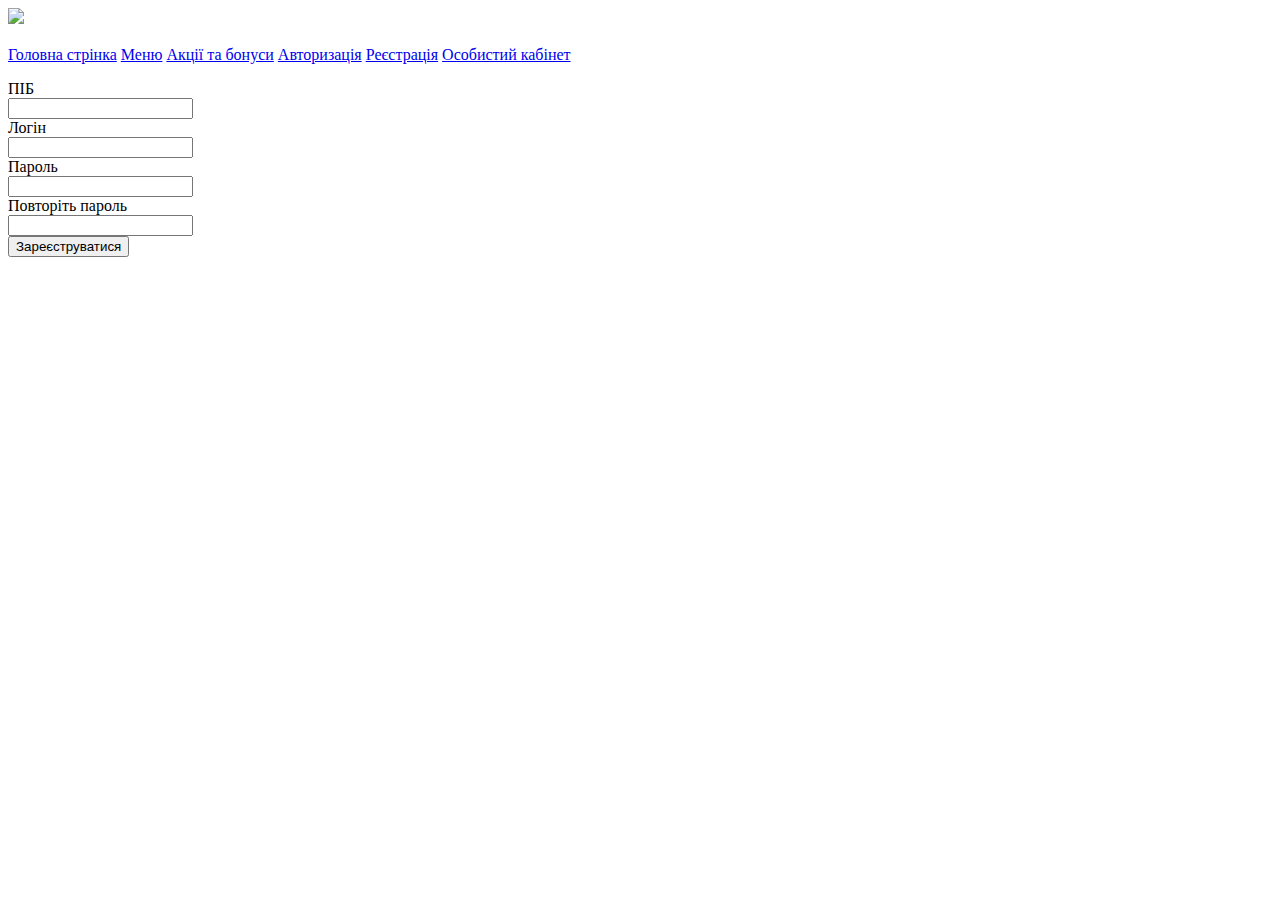
==== index.html @ 7eea134a "Add files via upload" ====
<!DOCTYPE html>
<html>
<head>
	<meta charset="utf-8">
	<meta name="viewport" content="width=device-width, initial-scale=1">
	<title>The Mix</title>
	<link rel="stylesheet" type="text/css" href="Дизайн.css">
</head>
<body>
<div class="hat">
	<div class="hat__content">
		<a href="../Головна сторінка/Скелет.html"><img src="Зображення/logo.png" class="hat__logo"></a>
	</div>
</div>
<br>
<div class="menu">
	<a href="../Головна сторінка/Скелет.html" class="menu__point">Головна стрінка</a>
	<a href="../Меню/Скелет.html" class="menu__point">Меню</a>
	<a href="../Акції та бонуси/Скелет.html" class="menu__point">Акції та бонуси</a>
	<a href="../Авторизація/Скелет.html" class="menu__point">Авторизація</a>
	<a href="Скелет.html" class="menu__point__put">Реєстрація</a>
	<a href="../Особистий кабінет/Скелет.html" class="menu__point">Особистий кабінет</a>
</div>
<div>
	<form action="#" class="form" id="form">
		<p class="form__content">
			<label class="form__title">ПІБ</label><br>
			<input type="text" name="name" class="form__text _req">
			<br>
			<label class="form__title">Логін</label><br>
			<input type="text" name="login" class="form__text _req">
			<br>
			<label class="form__title">Пароль</label><br>
			<input type="text" name="" class="form__text _req">
			<br>
			<label class="form__title">Повторіть пароль</label><br>
			<input type="text" name="password" class="form__text _req">
			<br>
			<input type="submit" class="form__button" value="Зареєструватися"></input>
		</p>
	</form>
</div>
<script type="text/javascript" src="Динаміка.js"></script>
</body>
</html>
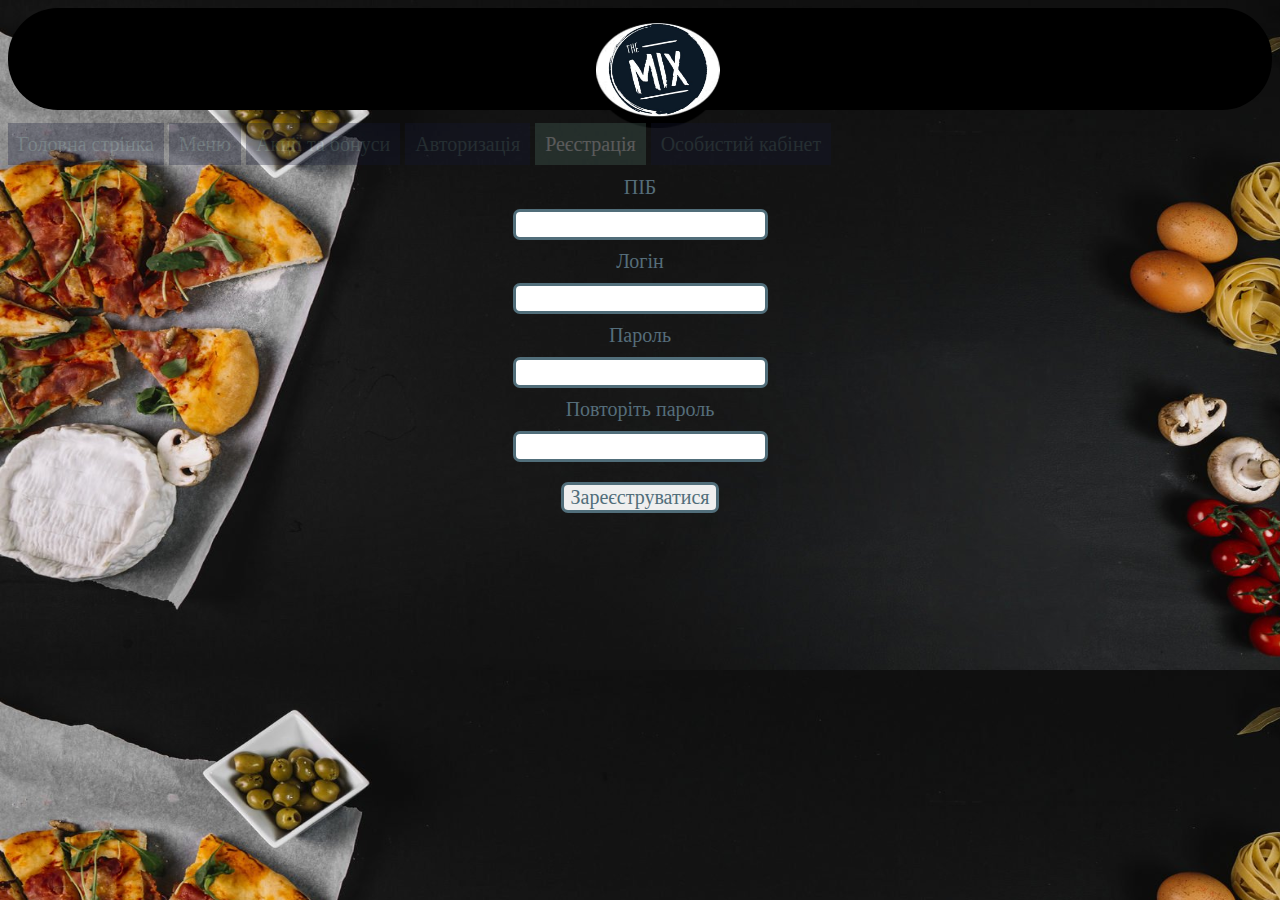
==== commit 9e6dff52: "Add files via upload" ====
--- a/index.html
+++ b/index.html
@@ -4,25 +4,25 @@
 	<meta charset="utf-8">
 	<meta name="viewport" content="width=device-width, initial-scale=1">
 	<title>The Mix</title>
-	<link rel="stylesheet" type="text/css" href="Дизайн.css">
+	<link rel="stylesheet" type="text/css" href="design.css">
 </head>
 <body>
 <div class="hat">
 	<div class="hat__content">
-		<a href="../Головна сторінка/Скелет.html"><img src="Зображення/logo.png" class="hat__logo"></a>
+		<a href="../Головна сторінка/index.html"><img src="images/logo.png" class="hat__logo"></a>
 	</div>
 </div>
 <br>
 <div class="menu">
-	<a href="../Головна сторінка/Скелет.html" class="menu__point">Головна стрінка</a>
-	<a href="../Меню/Скелет.html" class="menu__point">Меню</a>
-	<a href="../Акції та бонуси/Скелет.html" class="menu__point">Акції та бонуси</a>
-	<a href="../Авторизація/Скелет.html" class="menu__point">Авторизація</a>
-	<a href="Скелет.html" class="menu__point__put">Реєстрація</a>
-	<a href="../Особистий кабінет/Скелет.html" class="menu__point">Особистий кабінет</a>
+	<a href="../Головна сторінка/index.html" class="menu__point">Головна стрінка</a>
+	<a href="../Меню/index.html" class="menu__point">Меню</a>
+	<a href="../Акції та бонуси/index.html" class="menu__point">Акції та бонуси</a>
+	<a href="../Авторизація/index.html" class="menu__point">Авторизація</a>
+	<a href="index.html" class="menu__point__put">Реєстрація</a>
+	<a href="../Особистий кабінет/index.html" class="menu__point">Особистий кабінет</a>
 </div>
 <div>
-	<form action="#" class="form" id="form">
+	<form action="#" id="form" class="form" method="POST">
 		<p class="form__content">
 			<label class="form__title">ПІБ</label><br>
 			<input type="text" name="name" class="form__text _req">
@@ -31,15 +31,15 @@
 			<input type="text" name="login" class="form__text _req">
 			<br>
 			<label class="form__title">Пароль</label><br>
-			<input type="text" name="" class="form__text _req">
+			<input type="text" name="password1" class="form__text _req">
 			<br>
 			<label class="form__title">Повторіть пароль</label><br>
-			<input type="text" name="password" class="form__text _req">
+			<input type="text" name="password2" class="form__text _req">
 			<br>
 			<input type="submit" class="form__button" value="Зареєструватися"></input>
 		</p>
 	</form>
 </div>
-<script type="text/javascript" src="Динаміка.js"></script>
+<script type="text/javascript" src="dynamics.js"></script>
 </body>
 </html>--- a/design.css
+++ b/design.css
@@ -0,0 +1,138 @@
+.hat {
+	background: black;
+	display: flex;
+	flex-wrap: wrap;
+	width: 100%;
+	height: 102px;
+	text-align: center;
+	border-radius: 50px;
+}
+
+.hat__content {
+	position: absolute;
+	left: 46.25%;
+}
+
+.hat__logo {
+	width: 130px;
+	height: 120px;
+	text-align: center;
+}
+
+.menu{
+	opacity: 0.3;
+	transition: 1s;
+}
+.menu:hover{
+	transition: 1s;
+	opacity: 1;
+}
+
+.menu__point {
+	margin: 0px;
+	font-size: 20px;
+	text-decoration: none;
+	background: #161936;
+	padding: 10px;
+	color: #516E7A;
+	transition: 0.8s;
+
+}
+.menu__point:hover{
+text-shadow: rgb(255, 255, 255) 1px 0 10px;
+transition: 0.3s;
+
+}
+.menu__point:active{
+border: solid #161936 8px;
+
+}
+.menu__point:visited {
+
+	text-decoration: none;
+	color: #516E7A;
+}
+
+.menu__point__put {
+	font-size: 20px;
+	text-decoration: none;
+	padding: 10px;
+	background: #506F65;
+	color: white;
+}
+.menu__point__put:hover {
+color: #7cc7af94;
+transition: 0.3s;
+}
+.menu__point__put:visited {
+	margin: 10px;
+	text-decoration: none;
+	color: white;
+}
+.form{
+	position: relative;
+}
+.form::after{
+	position: absolute;
+	content: "";
+	top: 0;
+	left: 0;
+	background: rgba(139, 137, 137, 0.288) url(load.gif) center/ 100px no-repeat;
+	width: 100%;
+	height: 460px;
+	opacity: 0;
+	visibility: hidden;
+	transition: all 0.5s ease 0s;
+}
+
+.form._sending::after{
+	opacity: 1;
+	visibility: visible;
+}
+.form__content {
+	text-align: center;
+}
+
+.form__title {
+	font-family: Elephant;
+}
+
+.form__text {
+	border: solid #516E7A;
+	border-radius: 7px;
+	font-size: 20px;
+	margin: 10px;
+	font-family: Elephant;
+}
+.form__text._error:focus {
+box-shadow: 0 0 15px #7fa36a;
+}
+.form__text._error {
+box-shadow: 0 0 15px red;
+}
+
+.form__button {
+	border: solid #516E7A;
+	border-radius: 7px;
+	color: #516E7A;
+	font-size: 20px;
+	margin: 10px;
+	font-family: Elephant;
+	transition: 0.2s;
+}
+.form__button:hover {
+background: #cccecf;
+transition: 0.2s;
+}
+.form__button:active {
+background: #7d8081;
+color: #161936;
+}
+
+body {
+	color: #556D7A;
+	font-size: 20px;
+	font-family: Elephant;
+	background: repeat url(images/Фонсторінки.jpg);
+	background-size: 1370px 670px;
+}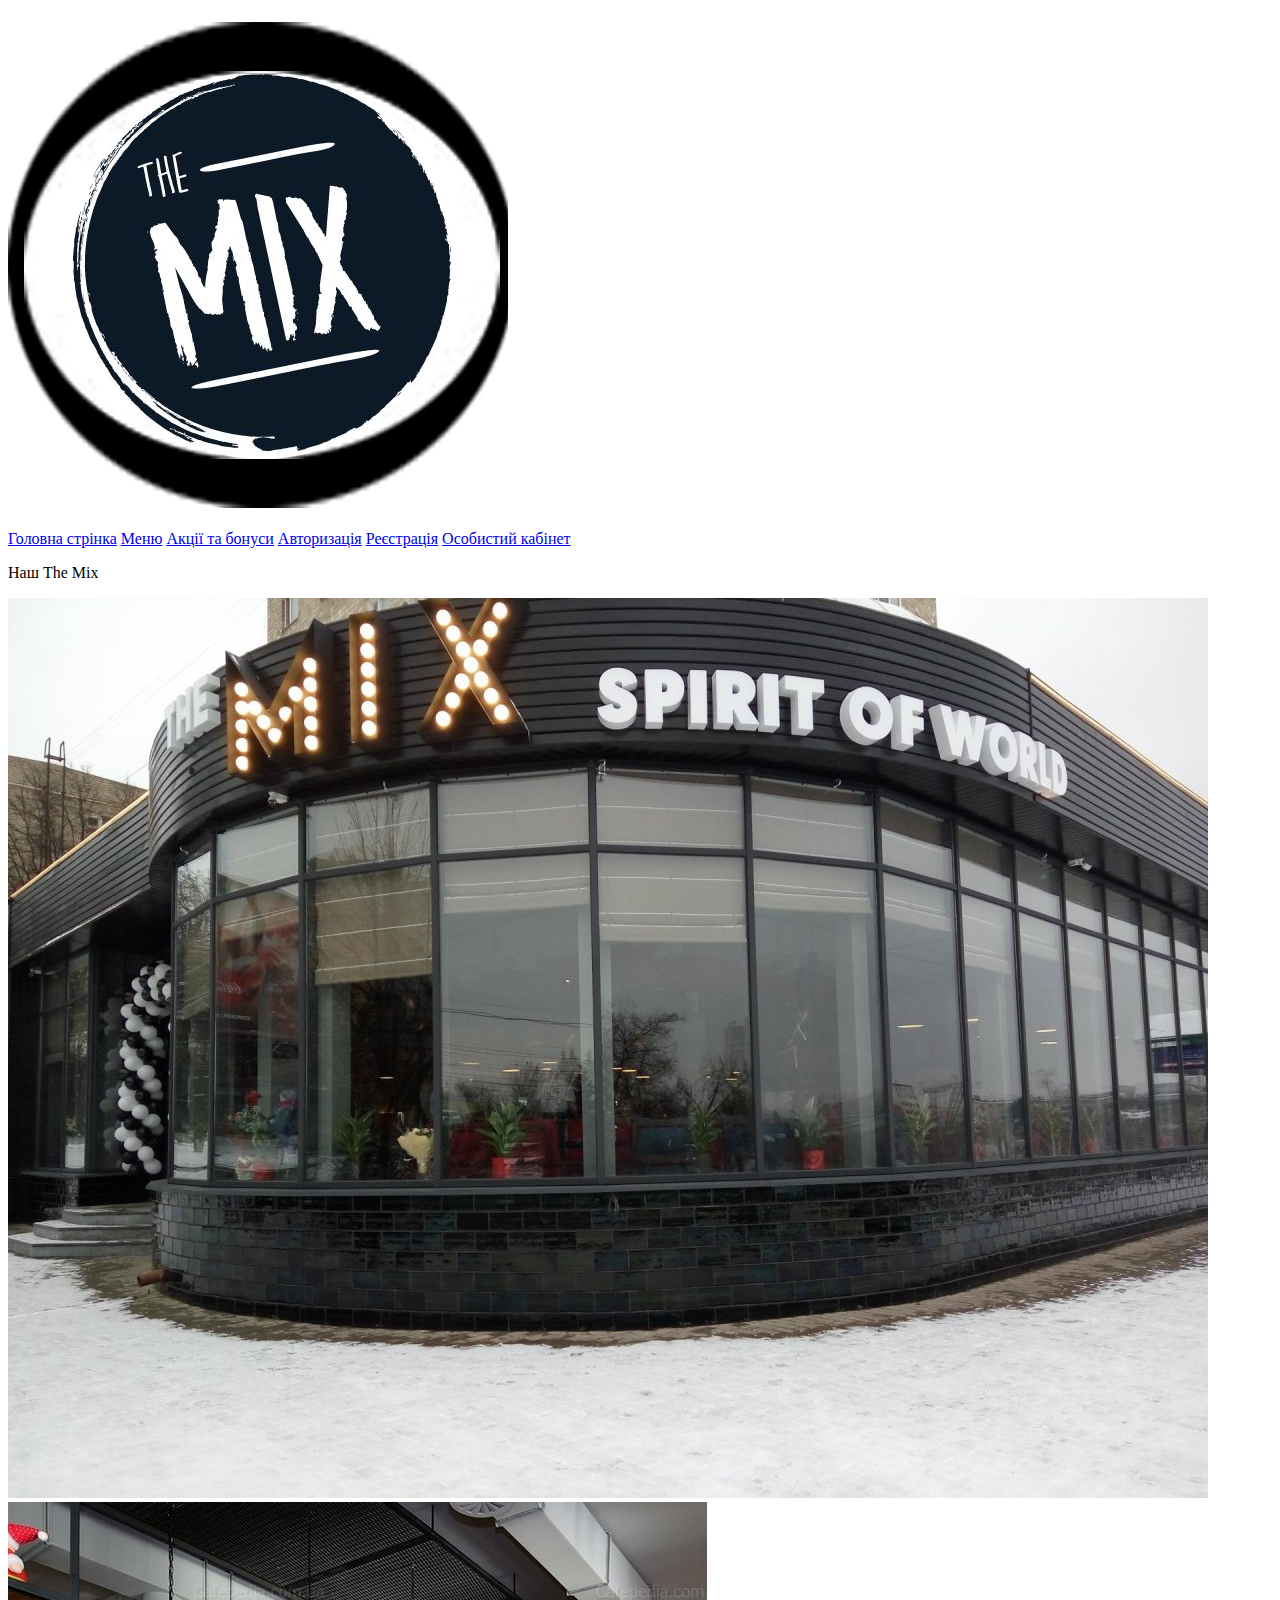
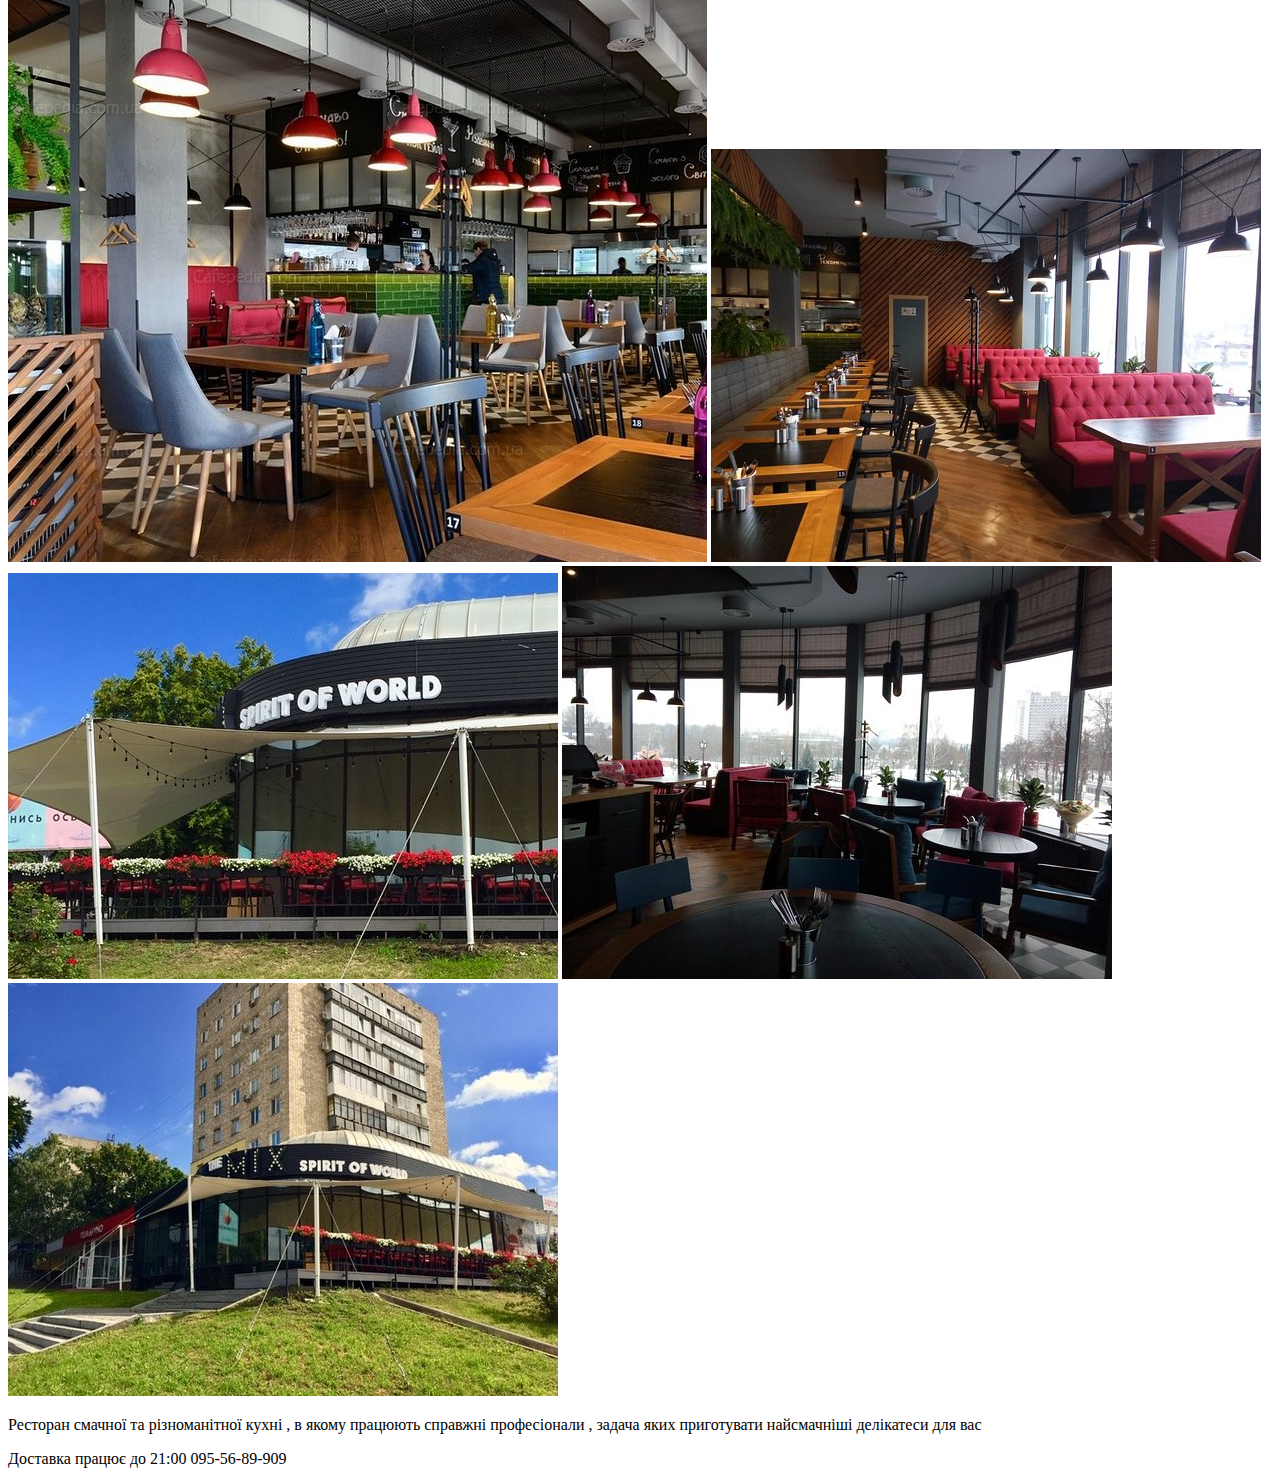
==== commit 3771f09e: "Update index.html" ====
--- a/index.html
+++ b/index.html
@@ -3,43 +3,42 @@
 <head>
 	<meta charset="utf-8">
 	<meta name="viewport" content="width=device-width, initial-scale=1">
-	<title>The Mix</title>
+	<title></title>
 	<link rel="stylesheet" type="text/css" href="design.css">
-</head>
+</head>																							
 <body>
-<div class="hat">
-	<div class="hat__content">
-		<a href="../Головна сторінка/index.html"><img src="images/logo.png" class="hat__logo"></a>
+	<div class="hat">
+		<div class="hat__content">
+			<a href="index.html"><img src="images/logo.png" class="hat__logo"></a>
+		</div>
 	</div>
+	<br>
+	<div class="menu">
+		<a href="index.html" class="menu__point__put">Головна стрінка</a>
+		<a href= "Меню/index.html" class="menu__point">Меню</a>
+		<a href="Акції та бонуси/index.html" class="menu__point">Акції та бонуси</a>
+		<a href="Авторизація/index.html" class="menu__point">Авторизація</a>
+		<a href="Реєстрація/index.html" class="menu__point">Реєстрація</a>
+		<a href="Особистий кабінет/index.php" class="menu__point">Особистий кабінет</a>
+	</div>
+<div>
+	<p>Наш The Mix</p>
+	<img src="images/картинка1.jpeg" class="block__img img1">
+	<img src="images/картинка2.jpg" class="block__img img2">
+	<img src="images/картинка3.jpg" class="block__img img3">
+	<br>
+	<img src="images/картинка4.jpg" class="block__img img4">
+	<img src="images/картинка5.jpg" class="block__img img5">
+	<img src="images/картинка6.jpg" class="block__img img6">
 </div>
-<br>
-<div class="menu">
-	<a href="../Головна сторінка/index.html" class="menu__point">Головна стрінка</a>
-	<a href="../Меню/index.html" class="menu__point">Меню</a>
-	<a href="../Акції та бонуси/index.html" class="menu__point">Акції та бонуси</a>
-	<a href="../Авторизація/index.html" class="menu__point">Авторизація</a>
-	<a href="index.html" class="menu__point__put">Реєстрація</a>
-	<a href="../Особистий кабінет/index.html" class="menu__point">Особистий кабінет</a>
+<div class="block__text">
+	<p>
+		Ресторан смачної та різноманітної кухні , в якому працюють справжні професіонали ,
+		задача яких приготувати найсмачніші делікатеси для вас
+	</p>
+	<p>Доставка працює до 21:00
+		095-56-89-909
+	</p>
 </div>
-<div>
-	<form action="#" id="form" class="form" method="POST">
-		<p class="form__content">
-			<label class="form__title">ПІБ</label><br>
-			<input type="text" name="name" class="form__text _req">
-			<br>
-			<label class="form__title">Логін</label><br>
-			<input type="text" name="login" class="form__text _req">
-			<br>
-			<label class="form__title">Пароль</label><br>
-			<input type="text" name="password1" class="form__text _req">
-			<br>
-			<label class="form__title">Повторіть пароль</label><br>
-			<input type="text" name="password2" class="form__text _req">
-			<br>
-			<input type="submit" class="form__button" value="Зареєструватися"></input>
-		</p>
-	</form>
-</div>
-<script type="text/javascript" src="dynamics.js"></script>
 </body>
-</html>+</html>
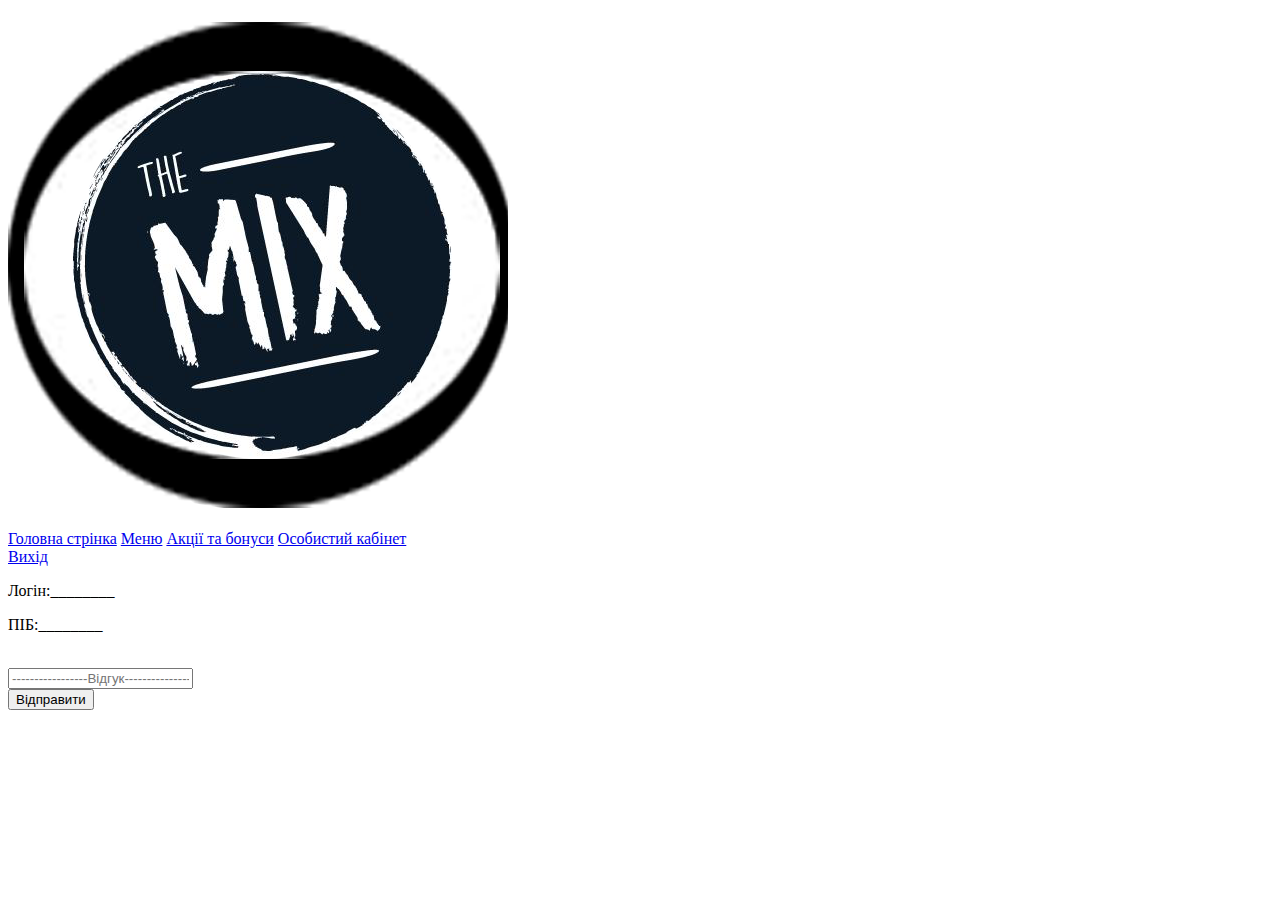
==== commit ac6c816d: "Add files via upload" ====
--- a/index.html
+++ b/index.html
@@ -1,3 +1,9 @@
+<?php
+session_start();
+if (!$_SESSION['user']) {
+    header('Location: /');
+}
+?>
 <!DOCTYPE html>
 <html>
 <head>
@@ -5,40 +11,40 @@
 	<meta name="viewport" content="width=device-width, initial-scale=1">
 	<title></title>
 	<link rel="stylesheet" type="text/css" href="design.css">
-</head>																							
+</head>
 <body>
 	<div class="hat">
 		<div class="hat__content">
-			<a href="index.html"><img src="images/logo.png" class="hat__logo"></a>
+			<a href="../index.html"><img src="images/logo.png" class="hat__logo"></a>
 		</div>
 	</div>
 	<br>
-	<div class="menu">
-		<a href="index.html" class="menu__point__put">Головна стрінка</a>
-		<a href= "Меню/index.html" class="menu__point">Меню</a>
-		<a href="Акції та бонуси/index.html" class="menu__point">Акції та бонуси</a>
-		<a href="Авторизація/index.html" class="menu__point">Авторизація</a>
-		<a href="Реєстрація/index.html" class="menu__point">Реєстрація</a>
-		<a href="Особистий кабінет/index.php" class="menu__point">Особистий кабінет</a>
+		<div>
+		<a href="../index.html" class="menu__point">Головна стрінка</a>
+		<a href="../Меню/index.html" class="menu__point">Меню</a>
+		<a href="../Акції та бонуси/index.html" class="menu__point">Акції та бонуси</a>
+		<a href="index.html" class="menu__point__put">Особистий кабінет</a>
 	</div>
+	<a href="../Головна сторінка/index.html" class="exit__point">Вихід</a>
+	<p>Логін:____<?= $_SESSION['user']['login'] ?>____</p>
+	<p>ПІБ:____<?= $_SESSION['user']['name'] ?>____</p>
+	
+
+<div class="form">	
+
+	<form action="#" method="POST" id="form" class="form form__content">
+	
+		<br>
+		<input type="text" class="form__text _req" name="text" placeholder="-----------------Відгук----------------">
+		<br>
+		<input type="submit" class="form__button" value="Відправити"></input>
+	</form>
+
+</div>
 <div>
-	<p>Наш The Mix</p>
-	<img src="images/картинка1.jpeg" class="block__img img1">
-	<img src="images/картинка2.jpg" class="block__img img2">
-	<img src="images/картинка3.jpg" class="block__img img3">
-	<br>
-	<img src="images/картинка4.jpg" class="block__img img4">
-	<img src="images/картинка5.jpg" class="block__img img5">
-	<img src="images/картинка6.jpg" class="block__img img6">
+
 </div>
-<div class="block__text">
-	<p>
-		Ресторан смачної та різноманітної кухні , в якому працюють справжні професіонали ,
-		задача яких приготувати найсмачніші делікатеси для вас
-	</p>
-	<p>Доставка працює до 21:00
-		095-56-89-909
-	</p>
-</div>
+<script type="text/javascript" src="jquery-3.4.1.min.js"></script>
+<script type="text/javascript" src="dynamics.js"></script>
 </body>
-</html>
+</html>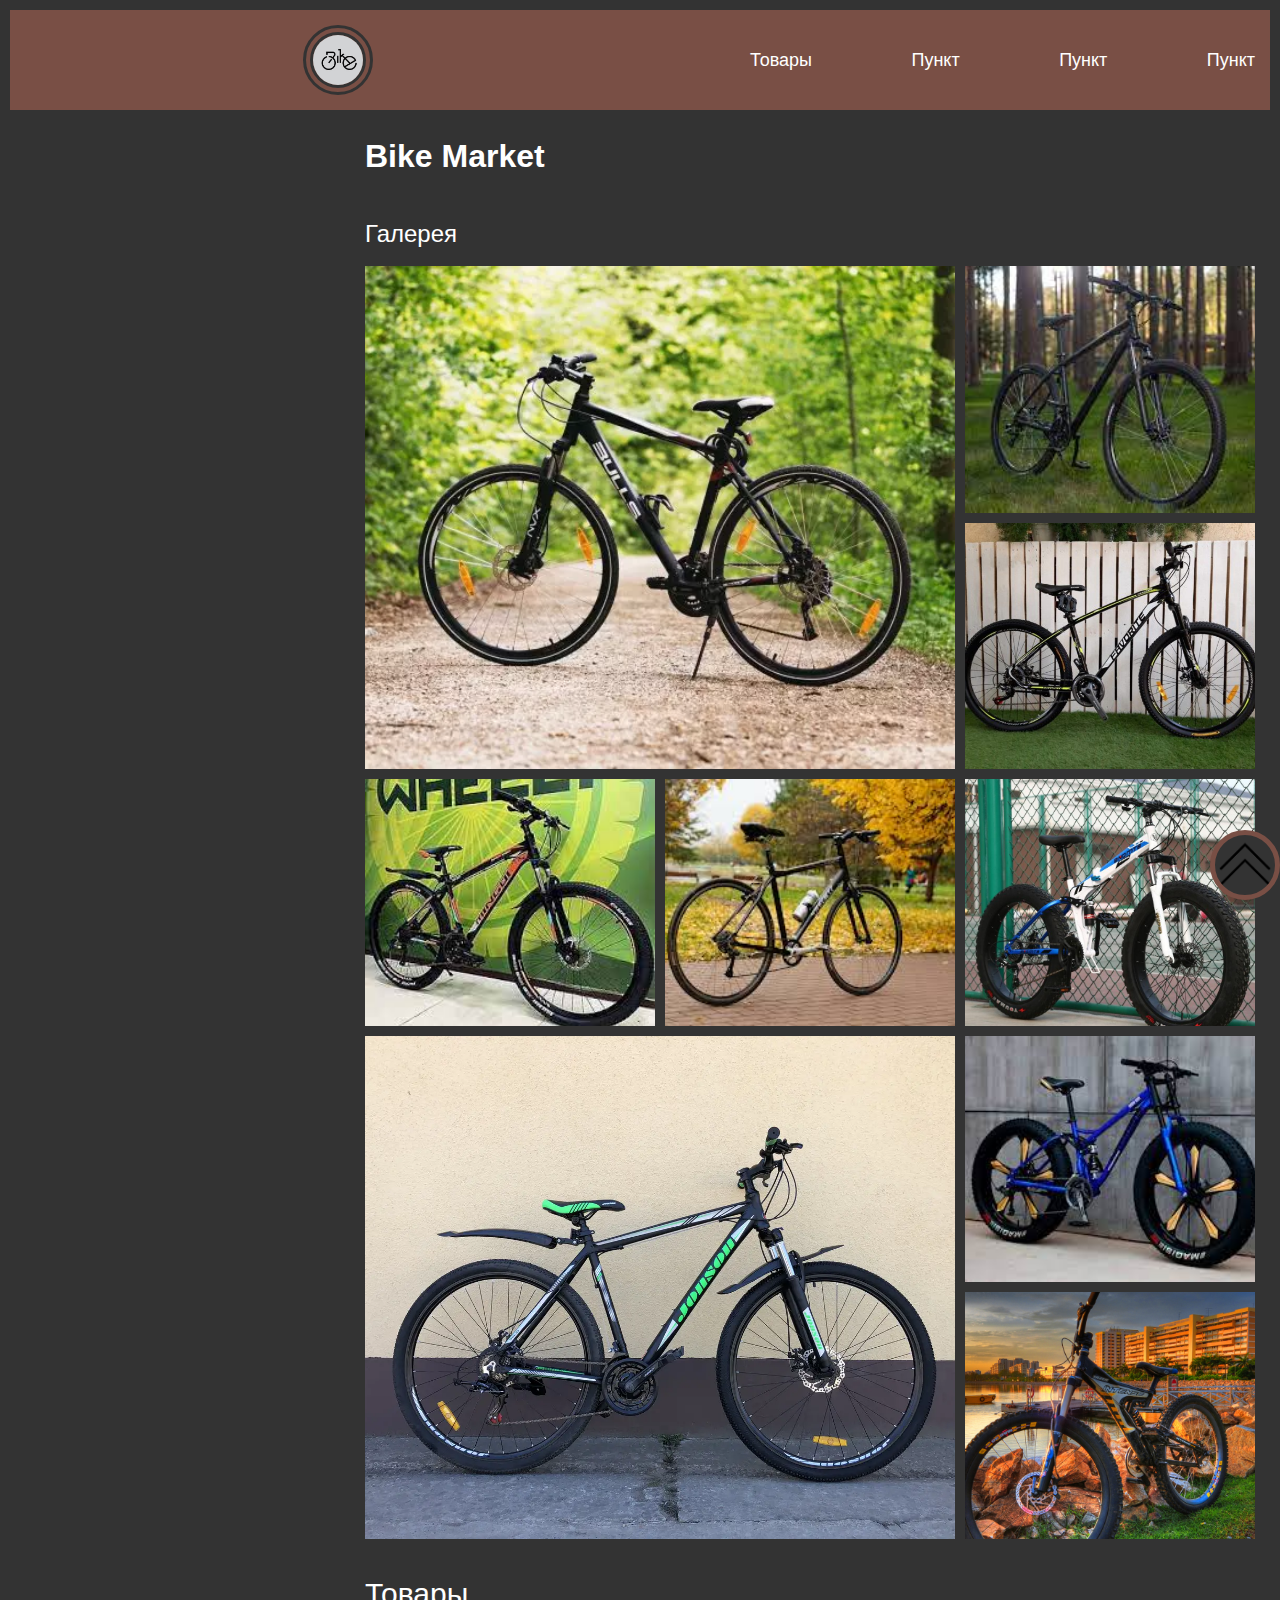
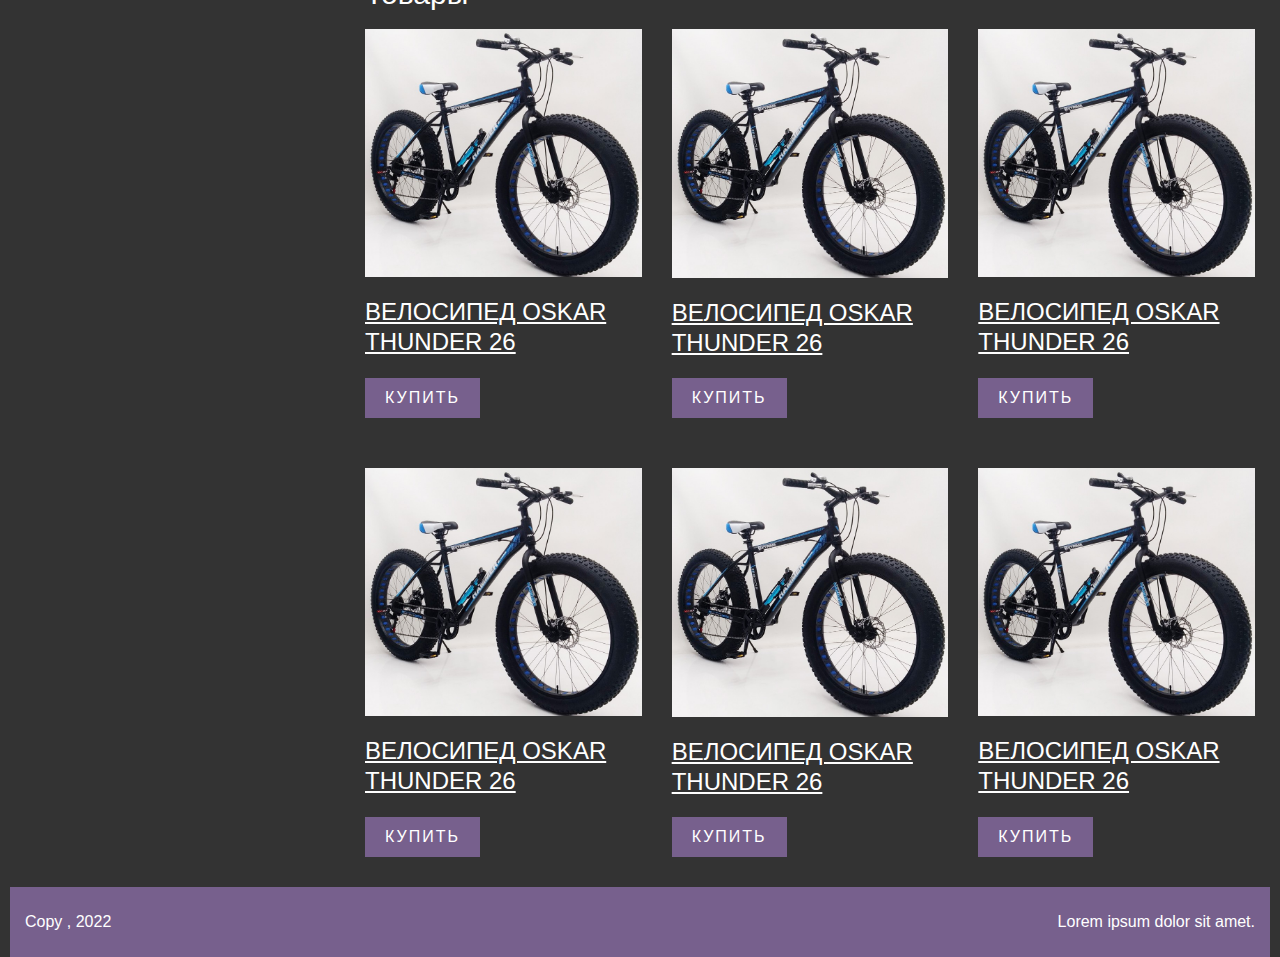
==== commit d074ac13: "Add files via upload" ====
--- a/index.html
+++ b/index.html
@@ -1,50 +1,150 @@
-<?php
-session_start();
-if (!$_SESSION['user']) {
-    header('Location: /');
-}
-?>
-<!DOCTYPE html>
 <html>
-<head>
-	<meta charset="utf-8">
-	<meta name="viewport" content="width=device-width, initial-scale=1">
-	<title></title>
-	<link rel="stylesheet" type="text/css" href="design.css">
-</head>
-<body>
-	<div class="hat">
-		<div class="hat__content">
-			<a href="../index.html"><img src="images/logo.png" class="hat__logo"></a>
-		</div>
-	</div>
-	<br>
-		<div>
-		<a href="../index.html" class="menu__point">Головна стрінка</a>
-		<a href="../Меню/index.html" class="menu__point">Меню</a>
-		<a href="../Акції та бонуси/index.html" class="menu__point">Акції та бонуси</a>
-		<a href="index.html" class="menu__point__put">Особистий кабінет</a>
-	</div>
-	<a href="../Головна сторінка/index.html" class="exit__point">Вихід</a>
-	<p>Логін:____<?= $_SESSION['user']['login'] ?>____</p>
-	<p>ПІБ:____<?= $_SESSION['user']['name'] ?>____</p>
-	
+    <head>
+    <link rel="stylesheet" href="css/style.css">
+    <meta charset="UTF-8">
+    <meta name="viewport" content="width=device-width, initial-scale=1">
+    </head>
+    <body>
+        <div class="wrapper">
+            <header class="header" id="header">
+                <div class="header__logo">
+                <a href="index.html"><img src="imgs/logo.jpg" alt="" class="header__logo_img"></a>
+                </div>
+                <nav class="header__menu">
+                    <ul class="header__list">
+                        <li>
+                            <a href="#product-block" class="header__link">Товары</a>
+                        </li>
+                        <li>
+                            <a href="" class="header__link">Пункт</a>
+                        </li>
+                        <li>
+                            <a href="" class="header__link">Пункт</a>
+                        </li>
+                        <li>
+                            <a href="" class="header__link">Пункт</a>
+                        </li>
+                    </ul>
+                    <div class="header__burger">
+                        <span></span>
+                    </div>
+                </nav>
+                
+            </header>
+            <main class="main">
+                <aside class="sidebar">
+                    <nav class="sidebar__menu">
+                        <ul class="sidebar__list">
+                            <li>
+                                <a href="#gallery-block" class="sidebar__link">Галерея</a>
+                            </li>
+                            <li>
+                                <a href="#product-block" class="sidebar__link">Товари</a>
+                            </li>
+                            <li>
+                                <a href="" class="sidebar__link">Пункт</a>
+                            </li>
+                            <li>
+                                <a href="" class="sidebar__link">Пункт</a>
+                            </li>
+                        </ul>
+                    </nav>
+                </aside>
+                <section class="content">
+                    <h1 class="content__title">Bike Market</h1>
+                    <section class="content__gallery gallery " id="gallery-block">
+                        <h2 class="gallery__title">Галерея</h2>
+                        <div class="gallery__items">
+                            <div class="gallery__item gallery__item_big">
+                                <img src="imgs/img-2.jpg" alt="">
+                            </div>
+                            <div class="gallery__item">
+                                <img src="imgs/img-1.jpg" alt="">
+                            </div>
+                            <div class="gallery__item ">
+                                <img src="imgs/img-3.jpg" alt="">
+                            </div>
+                            <div class="gallery__item">
+                                <img src="imgs/img-4.jpg" alt="">
+                            </div>
+                            <div class="gallery__item ">
+                                <img src="imgs/img-6.jpg" alt="">
+                            </div>
+                            <div class="gallery__item">
+                                <img src="imgs/img-10.jpg" alt="">
+                            </div>
+                            <div class="gallery__item gallery__item_big">
+                                <img src="imgs/img-5.jpg" alt="">
+                            </div>
+                            <div class="gallery__item">
+                                <img src="imgs/img-9.jpg" alt="">
+                            </div>
+                            <div class="gallery__item">
+                                <img src="imgs/img-8.jpg" alt="">
+                            </div>
+                        </div>
+                    </section>
+                    <section class="content__products products" id="product-block">
+                        <h2 class="products__title">Товары</h2>
+                        <div class="products__items">
+                            <div class="products__item">
+                                <a href="" class="products__image">
+                                    <img src="imgs/product-1.jpg" alt="">
+                                </a>
+                                <a href="" class="products__name">ВЕЛОСИПЕД OSKAR THUNDER 26</a>
+                                <a href="" class="products__button">Купить</a>
+                            </div>
+                            <div class="products__item">
+                                <a href="" class="products__image">
+                                    <img src="imgs/product-1.jpg" alt="">
+                                </a>
+                                <a href="" class="products__name">ВЕЛОСИПЕД OSKAR THUNDER 26</a>
+                                <a href="" class="products__button">Купить</a>
+                            </div>
+                            <div class="products__item">
+                                <a href="" class="products__image">
+                                    <img src="imgs/product-1.jpg" alt="">
+                                </a>
+                                <a href="" class="products__name">ВЕЛОСИПЕД OSKAR THUNDER 26</a>
+                                <a href="" class="products__button">Купить</a>
+                            </div>
+                            <div class="products__item">
+                                <a href="" class="products__image">
+                                    <img src="imgs/product-1.jpg" alt="">
+                                </a>
+                                <a href="" class="products__name">ВЕЛОСИПЕД OSKAR THUNDER 26</a>
+                                <a href="" class="products__button">Купить</a>
+                            </div>
+                            <div class="products__item">
+                                <a href="" class="products__image">
+                                    <img src="imgs/product-1.jpg" alt="">
+                                </a>
+                                <a href="" class="products__name">ВЕЛОСИПЕД OSKAR THUNDER 26</a>
+                                <a href="" class="products__button">Купить</a>
+                            </div>
+                            <div class="products__item">
+                                <a href="" class="products__image">
+                                    <img src="imgs/product-1.jpg" alt="">
+                                </a>
+                                <a href="" class="products__name">ВЕЛОСИПЕД OSKAR THUNDER 26</a>
+                                <a href="" class="products__button">Купить</a>
+                            </div>
+                        </div>
+                    </section>
+                </section>
+            </main>
+            <div class="swipe">
+                <div class="swipe__body">
+                    <a href="#header" class="swipe__item"><img src="imgs/swipe.png" alt=""></a>
+                </div>
+            </div>
+            <footer class="footer">
+                <div class="footer__copy">
+                    Copy , 2022
+                </div>
+                <div class="footer__text">Lorem ipsum dolor sit amet.</div>
+            </footer>
+        </div>
 
-<div class="form">	
-
-	<form action="#" method="POST" id="form" class="form form__content">
-	
-		<br>
-		<input type="text" class="form__text _req" name="text" placeholder="-----------------Відгук----------------">
-		<br>
-		<input type="submit" class="form__button" value="Відправити"></input>
-	</form>
-
-</div>
-<div>
-
-</div>
-<script type="text/javascript" src="jquery-3.4.1.min.js"></script>
-<script type="text/javascript" src="dynamics.js"></script>
-</body>
+    </body>
 </html>--- a/css/style.css
+++ b/css/style.css
@@ -0,0 +1,443 @@
+* {
+  padding: 0;
+  margin: 0;
+  border: 0;
+}
+
+*,
+*:before,
+*:after {
+  -webkit-box-sizing: border-box;
+  box-sizing: border-box;
+}
+
+:focus,
+:active {
+  outline: none;
+}
+
+a:focus,
+a:active {
+  outline: none;
+}
+
+nav,
+footer,
+header,
+aside {
+  display: block;
+}
+
+html,
+body {
+  height: 100%;
+  width: 100%;
+  font-size: 100%;
+  line-height: 1;
+  font-size: 14px;
+  -ms-text-size-adjust: 100%;
+  -moz-text-size-adjust: 100%;
+  -webkit-text-size-adjust: 100%;
+}
+
+input,
+button,
+textarea {
+  font-family: inherit;
+}
+
+input::-ms-clear {
+  display: none;
+}
+
+button {
+  cursor: pointer;
+}
+
+button::-moz-focus-inner {
+  padding: 0;
+  border: 0;
+}
+
+a,
+a:visited {
+  text-decoration: none;
+}
+
+a:hover {
+  text-decoration: none;
+}
+
+ul li {
+  list-style: none;
+}
+
+img {
+  vertical-align: top;
+}
+
+h1,
+h2,
+h3,
+h4,
+h5,
+h6 {
+  font-size: inherit;
+  font-weight: 400;
+}
+
+body {
+  font-family: Arial, Helvetica, sans-serif;
+  padding: 10px;
+}
+
+body {
+  height: 100%;
+  background-color: #333;
+  font-family: Arial, "Helvetica Neue", Helvetica, sans-serif;
+  color: #fff;
+  font-size: 16px;
+  line-height: 24px;
+}
+
+a {
+  color: #794f45;
+}
+
+h1 {
+  font-size: 40px;
+  line-height: 1;
+  margin: 0px 0px 50px 0px;
+}
+
+h2 {
+  font-size: 30px;
+  line-height: 1;
+  margin: 0px 0px 20px 0px;
+}
+
+ul {
+  list-style: none;
+}
+
+.wrapper {
+  min-height: 100vh;
+  display: -ms-grid;
+  display: grid;
+  -ms-grid-rows: minmax(100px, auto) 1fr minmax(70px, auto);
+  -ms-grid-columns: 1fr;
+      grid-template: minmax(100px, auto) 1fr minmax(70px, auto)/1fr;
+      grid-template-areas: "header"+ "main"+ "footer";
+}
+
+.header {
+  -ms-grid-row: 1;
+  -ms-grid-column: 1;
+  grid-area: header;
+  padding: 15px;
+  background-color: #794f45;
+  -webkit-box-align: center;
+      -ms-flex-align: center;
+          align-items: center;
+  display: -ms-grid;
+  display: grid;
+  grid-template: 1fr \ 1fr minmax(auto, 300px) minmax(auto, 1100px) 1fr;
+}
+
+.header__logo {
+  -ms-grid-column: 2;
+  -ms-grid-column-span: 1;
+  grid-column: 2 / 3;
+}
+
+.header__logo_img {
+  width: 70px;
+  height: 70px;
+  border-radius: 50%;
+  border: double #333 10px;
+}
+
+.header__menu {
+  -ms-grid-column: 3;
+  -ms-grid-column-span: 1;
+  grid-column: 3 / 4;
+}
+
+.header__list {
+  display: -ms-grid;
+  display: grid;
+  grid-auto-flow: column;
+  justify-items: end;
+}
+
+.header__list li {
+  margin: 0px 0px 0px 30px;
+}
+
+.header__link {
+  color: #fff;
+  font-size: 18px;
+}
+
+@media (max-width: 992px) {
+  .header__link {
+    display: none;
+  }
+  .header__menu {
+    display: -ms-grid;
+    display: grid;
+    justify-items: end;
+  }
+  .header__burger {
+    width: 30px;
+    display: -ms-grid;
+    display: grid;
+    -webkit-box-align: center;
+        -ms-flex-align: center;
+            align-items: center;
+    -ms-grid-rows: (8px)[3];
+    -ms-grid-columns: 1fr;
+        grid-template: repeat(3, 8px)/1fr;
+  }
+  .header__burger:before {
+    content: "";
+    height: 3px;
+    width: 30px;
+    background-color: #fff;
+  }
+  .header__burger:after {
+    content: "";
+    height: 3px;
+    width: 30px;
+    background-color: #fff;
+  }
+  .header__burger span {
+    height: 3px;
+    width: 30px;
+    background-color: #fff;
+  }
+}
+
+.main {
+  padding: 30px 15px;
+}
+
+.sidebar {
+  background-color: #7a956b;
+  padding: 20px;
+  margin: 0px 0px 30px 0px;
+}
+
+.sidebar__list {
+  position: fixed;
+}
+
+.sidebar__list li {
+  margin: 0px 0px 55px 0px;
+}
+
+.sidebar__link {
+  color: #fff;
+  font-size: 20px;
+}
+
+@media (min-width: 991px) {
+  .sidebar {
+    display: none;
+  }
+}
+
+.content__title {
+  font-size: 32px;
+  font-weight: 700;
+}
+
+.content__gallery {
+  margin: 0px 0px 40px 0px;
+}
+
+@media (min-width: 992px) {
+  .main {
+    -ms-grid-row: 2;
+    -ms-grid-column: 1;
+    grid-area: main;
+    display: -ms-grid;
+    display: grid;
+    -ms-grid-rows: 1fr;
+    -ms-grid-columns: 1fr minmax(auto, 300px) minmax(auto, 1100px) 1fr;
+        grid-template: 1fr/1fr minmax(auto, 300px) minmax(auto, 1100px) 1fr;
+  }
+  .sidebar {
+    -ms-grid-row: 1;
+    -ms-grid-column: 2;
+    grid-area: 1 / 2;
+    margin: 0;
+  }
+  .content {
+    -ms-grid-column: 3;
+    -ms-grid-column-span: 1;
+    grid-column: 3 / 4;
+    padding: 0px 0px 0px 40px;
+  }
+}
+
+.gallery__title {
+  font-size: 24px;
+}
+
+.gallery__items {
+  display: -ms-grid;
+  display: grid;
+  gap: 10px;
+  -ms-grid-columns: (minmax(250px, 1fr))[auto-fit];
+      grid-template-columns: repeat(auto-fit, minmax(250px, 1fr));
+}
+
+.gallery__item {
+  position: relative;
+  padding: 0px 0px 85% 0px;
+}
+
+@media (min-width: 767px) {
+  .gallery__item_big {
+    grid-column: span 2;
+    grid-row: span 2;
+  }
+}
+
+.gallery__item img {
+  position: absolute;
+  top: 0;
+  left: 0;
+  width: 100%;
+  height: 100%;
+  -o-object-fit: cover;
+     object-fit: cover;
+}
+
+.products__items {
+  display: -ms-grid;
+  display: grid;
+  -ms-grid-columns: (minmax(250px, 1fr))[auto-fit];
+      grid-template-columns: repeat(auto-fit, minmax(250px, 1fr));
+  -webkit-column-gap: 30px;
+          column-gap: 30px;
+  row-gap: 50px;
+}
+
+.products__item {
+  display: -ms-grid;
+  display: grid;
+  grid-auto-flow: row;
+  -ms-grid-rows: auto 1fr minmax(40px, auto);
+  -ms-grid-columns: 1fr;
+      grid-template: auto 1fr minmax(40px, auto)/1fr;
+}
+
+.products__image {
+  position: relative;
+  padding: 0px 0px 90% 0px;
+  margin: 0px 0px 20px 0px;
+}
+
+.products__image img {
+  position: absolute;
+  top: 0;
+  left: 0;
+  width: 100%;
+  height: 100%;
+  -o-object-fit: cover;
+     object-fit: cover;
+}
+
+.products__name {
+  font-size: 24px;
+  color: fff;
+  line-height: 30px;
+  margin: 0px 0px 20px 0px;
+  text-decoration: underline;
+}
+
+.products__button {
+  color: #fff;
+  text-transform: uppercase;
+  letter-spacing: 2px;
+  text-decoration: none;
+  background-color: #77608d;
+  line-height: 40px;
+  -ms-grid-column-align: start;
+      justify-self: start;
+  padding: 0px 20px;
+}
+
+.footer {
+  background-color: #77608d;
+  display: -ms-grid;
+  display: grid;
+  -ms-grid-row: 3;
+  -ms-grid-column: 1;
+  grid-area: footer;
+  padding: 15px;
+  -ms-grid-rows: 1fr;
+  -ms-grid-columns: 1fr minmax(auto, 300px) minmax(auto, 1100px) 1fr;
+      grid-template: 1fr/1fr minmax(auto, 300px) minmax(auto, 1100px) 1fr;
+  -webkit-box-align: center;
+      -ms-flex-align: center;
+          align-items: center;
+}
+
+@media (min-width: 550px) {
+  .footer__copy {
+    -ms-grid-column: 2;
+    -ms-grid-column-span: 1;
+    grid-column: 2 / 3;
+  }
+  .footer__text {
+    text-align: right;
+    -ms-grid-column: 3;
+    -ms-grid-column-span: 1;
+    grid-column: 3 / 4;
+  }
+}
+
+@media (max-width: 550px) {
+  .footer .footer {
+    -ms-grid-rows: 1fr 1fr;
+    -ms-grid-columns: 1fr;
+        grid-template: 1fr 1fr / 1fr;
+    text-align: center;
+  }
+  .footer__copy {
+    -webkit-box-ordinal-group: 3;
+        -ms-flex-order: 2;
+            order: 2;
+  }
+  .footer__text {
+    -webkit-box-ordinal-group: 2;
+        -ms-flex-order: 1;
+            order: 1;
+  }
+}
+
+.swipe {
+  position: fixed;
+  bottom: 0;
+  right: 0;
+}
+
+.swipe__item img {
+  border: #794f45 solid 5px;
+  background-color: #333;
+  border-radius: 50%;
+  height: 70px;
+  width: 70px;
+}
+
+@media (max-width: 500px) {
+  .swipe__item img {
+    height: 50px;
+    width: 50px;
+  }
+}
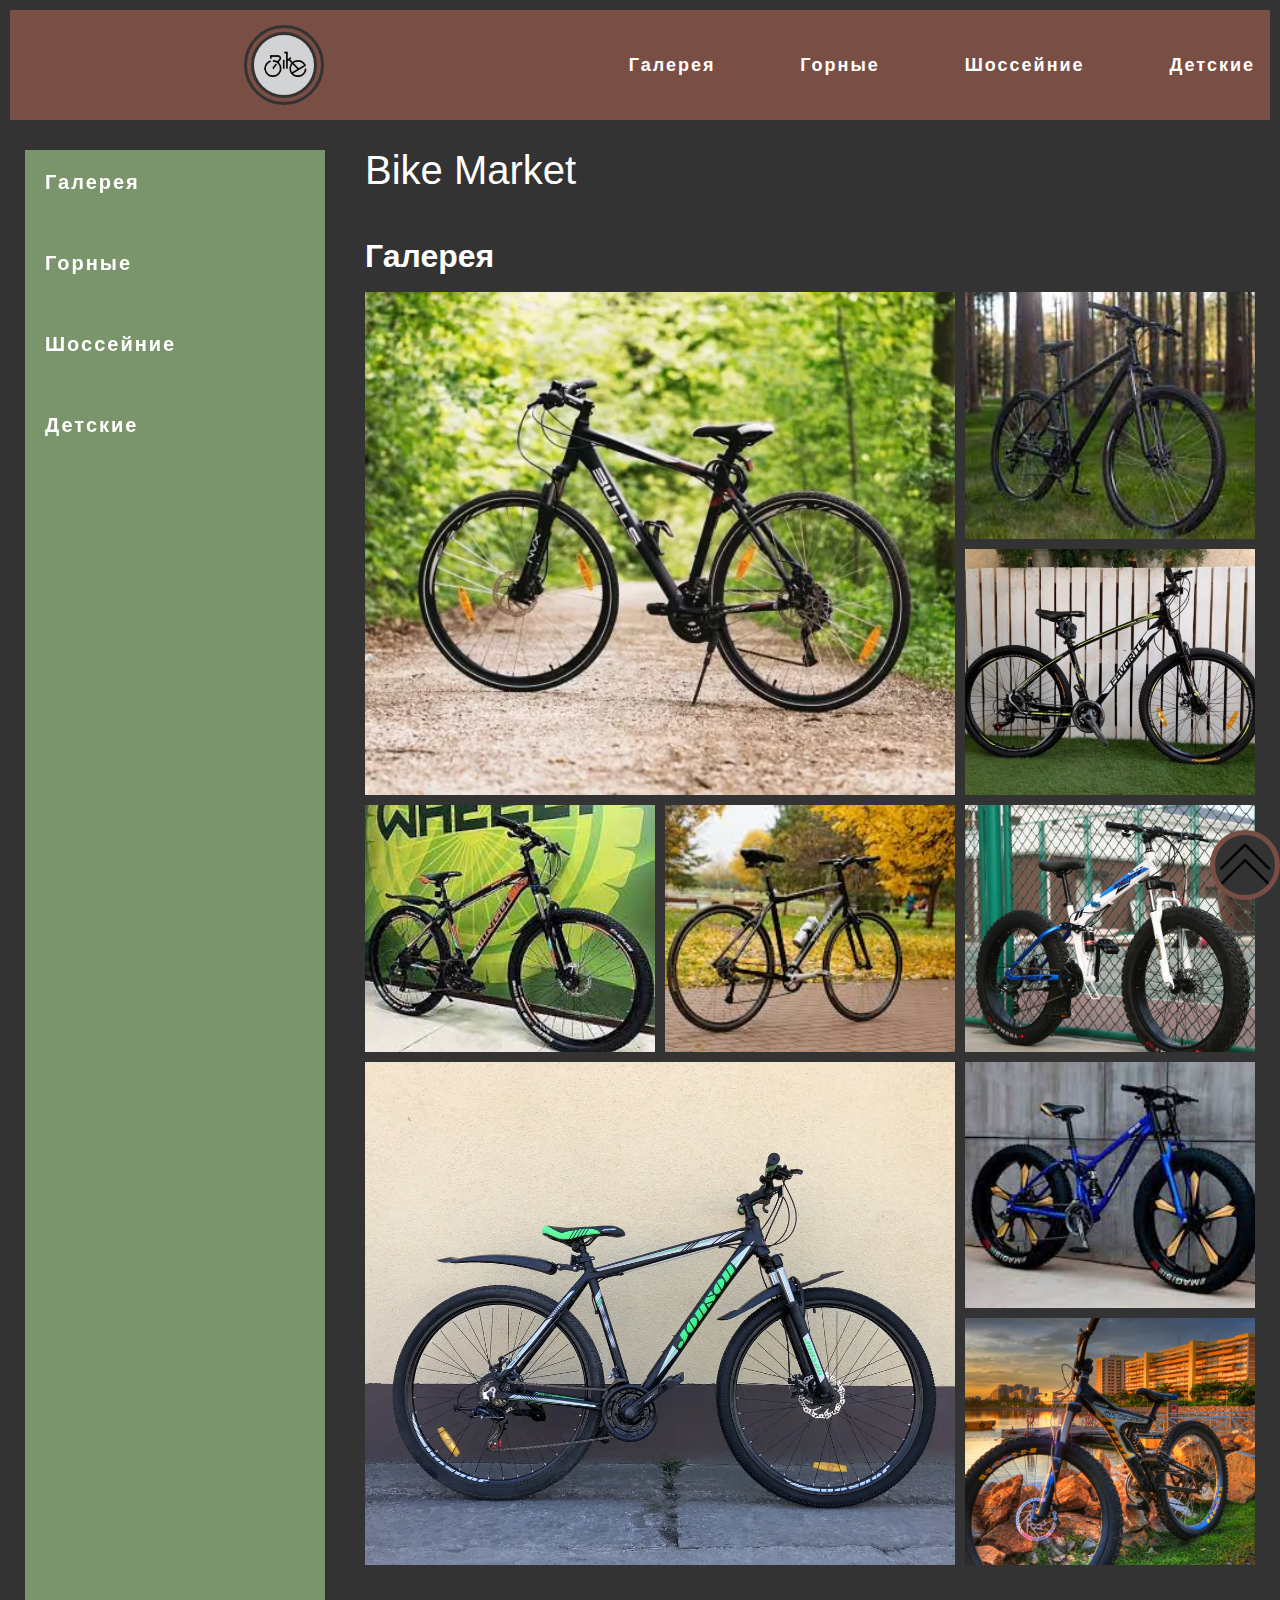
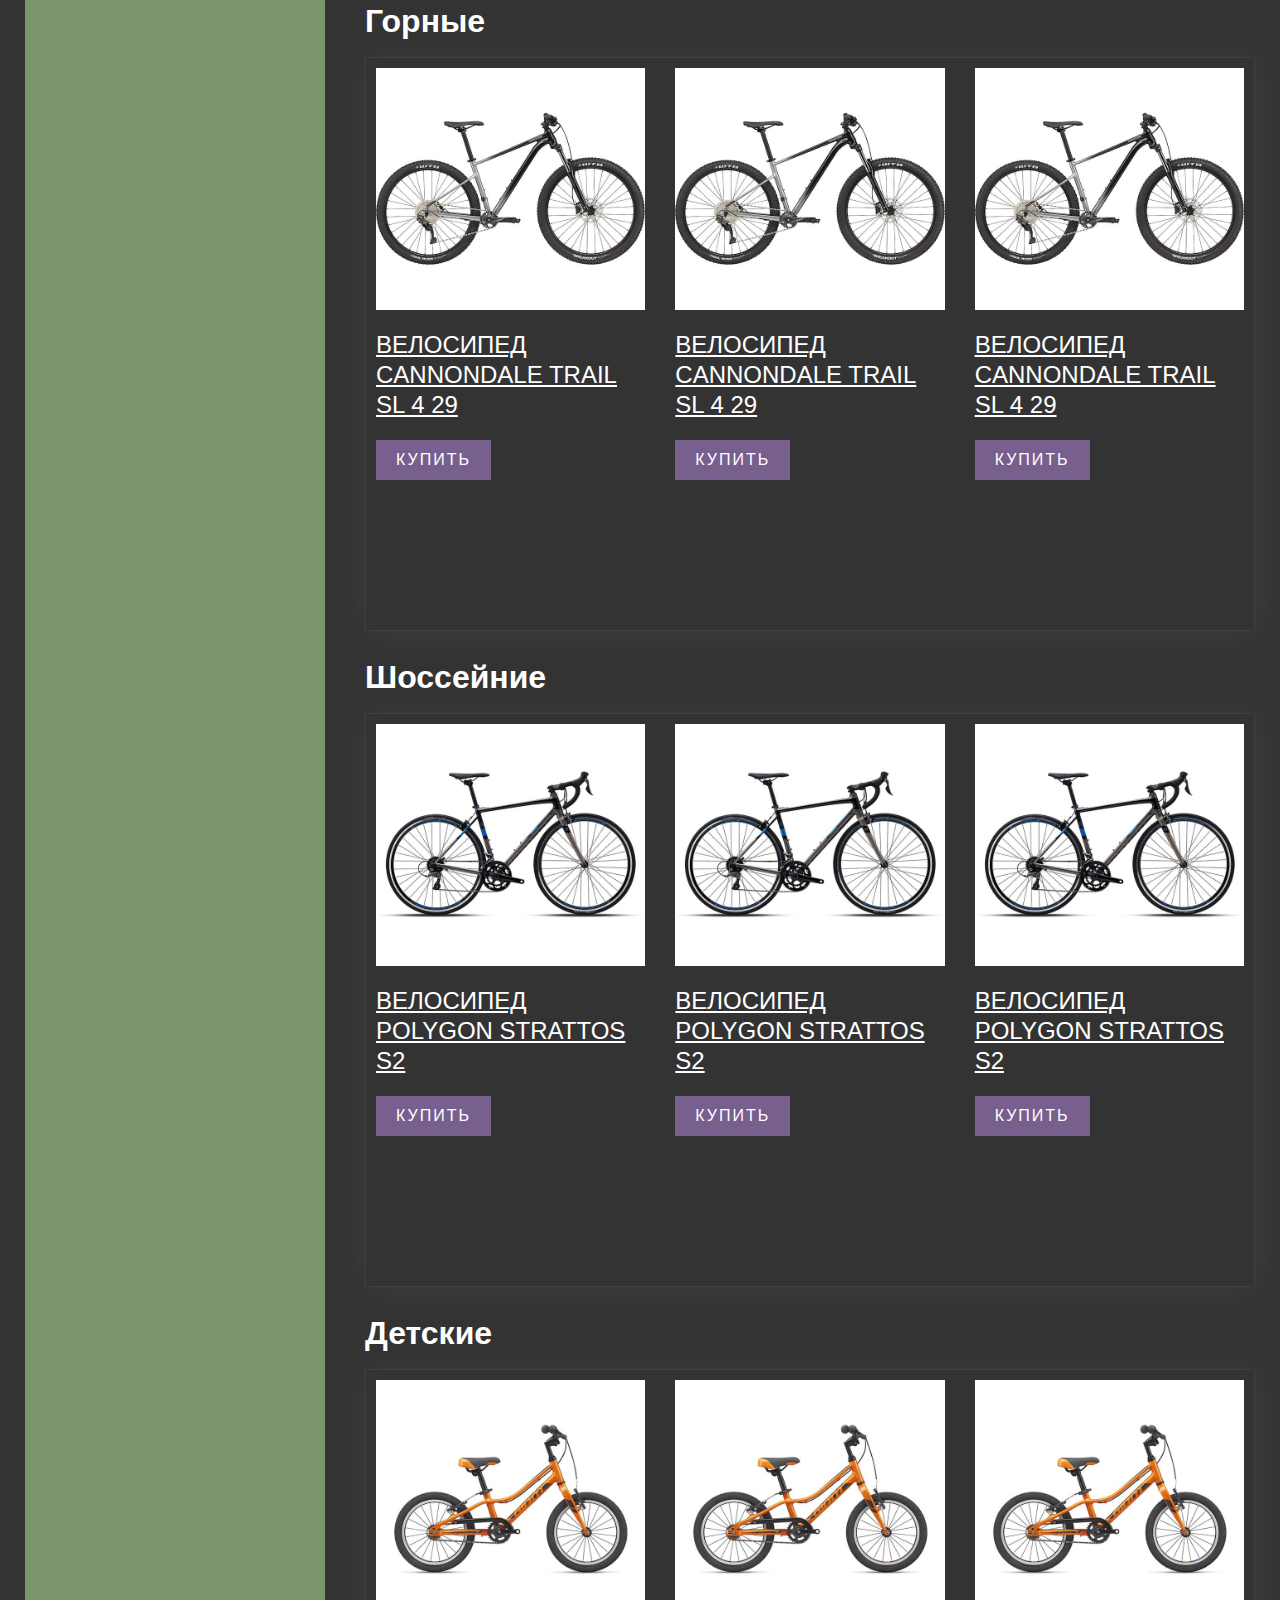
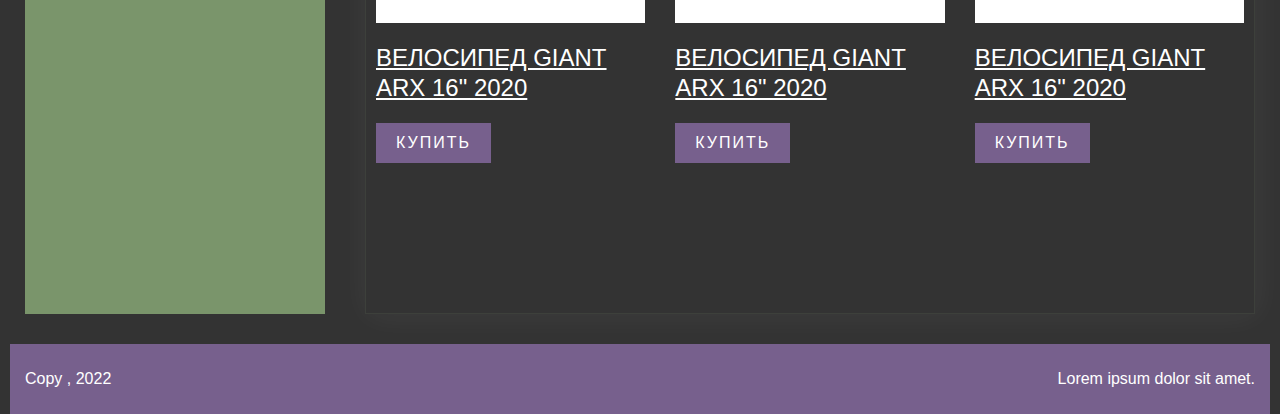
==== commit 7f702610: "Add files via upload" ====
--- a/index.html
+++ b/index.html
@@ -5,31 +5,33 @@
     <meta name="viewport" content="width=device-width, initial-scale=1">
     </head>
     <body>
-        <div class="wrapper">
-            <header class="header" id="header">
+        <div class="wrapper" id="header">
+            <header class="header" >
                 <div class="header__logo">
                 <a href="index.html"><img src="imgs/logo.jpg" alt="" class="header__logo_img"></a>
                 </div>
-                <nav class="header__menu">
-                    <ul class="header__list">
-                        <li>
-                            <a href="#product-block" class="header__link">Товары</a>
-                        </li>
-                        <li>
-                            <a href="" class="header__link">Пункт</a>
-                        </li>
-                        <li>
-                            <a href="" class="header__link">Пункт</a>
-                        </li>
-                        <li>
-                            <a href="" class="header__link">Пункт</a>
-                        </li>
-                    </ul>
+                <div class="header__burger-body">
                     <div class="header__burger">
                         <span></span>
                     </div>
+                </div>
+                <nav class="header__menu">
+
+                    <ul class="header__list">
+                        <li>
+                            <a href="#gallery-block" class="header__link">Галерея</a>
+                        </li>
+                        <li>
+                            <a href="#product-block-1" class="header__link">Горные</a>
+                        </li>
+                        <li>
+                            <a href="#product-block-2" class="header__link">Шоссейние</a>
+                        </li>
+                        <li>
+                            <a href="#product-block-3" class="header__link">Детские</a>
+                        </li>
+                    </ul>
                 </nav>
-                
             </header>
             <main class="main">
                 <aside class="sidebar">
@@ -39,18 +41,18 @@
                                 <a href="#gallery-block" class="sidebar__link">Галерея</a>
                             </li>
                             <li>
-                                <a href="#product-block" class="sidebar__link">Товари</a>
+                                <a href="#product-block-1" class="sidebar__link">Горные</a>
                             </li>
                             <li>
-                                <a href="" class="sidebar__link">Пункт</a>
+                                <a href="#product-block-2" class="sidebar__link">Шоссейние</a>
                             </li>
                             <li>
-                                <a href="" class="sidebar__link">Пункт</a>
+                                <a href="#product-block-3" class="sidebar__link">Детские</a>
                             </li>
                         </ul>
                     </nav>
                 </aside>
-                <section class="content">
+                <section class="content">   
                     <h1 class="content__title">Bike Market</h1>
                     <section class="content__gallery gallery " id="gallery-block">
                         <h2 class="gallery__title">Галерея</h2>
@@ -84,49 +86,76 @@
                             </div>
                         </div>
                     </section>
-                    <section class="content__products products" id="product-block">
-                        <h2 class="products__title">Товары</h2>
+                    <section class="content__products products">
+                        <h2 class="products__title" id="product-block-1">Горные</h2>
                         <div class="products__items">
                             <div class="products__item">
                                 <a href="" class="products__image">
                                     <img src="imgs/product-1.jpg" alt="">
                                 </a>
-                                <a href="" class="products__name">ВЕЛОСИПЕД OSKAR THUNDER 26</a>
+                                <a href="" class="products__name">ВЕЛОСИПЕД CANNONDALE TRAIL SL 4 29</a>
                                 <a href="" class="products__button">Купить</a>
                             </div>
                             <div class="products__item">
                                 <a href="" class="products__image">
                                     <img src="imgs/product-1.jpg" alt="">
                                 </a>
-                                <a href="" class="products__name">ВЕЛОСИПЕД OSKAR THUNDER 26</a>
+                                <a href="" class="products__name">ВЕЛОСИПЕД CANNONDALE TRAIL SL 4 29</a>
                                 <a href="" class="products__button">Купить</a>
                             </div>
                             <div class="products__item">
                                 <a href="" class="products__image">
                                     <img src="imgs/product-1.jpg" alt="">
                                 </a>
-                                <a href="" class="products__name">ВЕЛОСИПЕД OSKAR THUNDER 26</a>
+                                <a href="" class="products__name">ВЕЛОСИПЕД CANNONDALE TRAIL SL 4 29</a>
+                                <a href="" class="products__button">Купить</a>
+                            </div>
+                        </div>
+                        <h2 class="products__title" id="product-block-2">Шоссейние</h2>
+                        <div class="products__items">
+                            <div class="products__item">
+                                <a href="" class="products__image">
+                                    <img src="imgs/product-2.jpg" alt="">
+                                </a>
+                                <a href="" class="products__name">ВЕЛОСИПЕД POLYGON STRATTOS S2</a>
                                 <a href="" class="products__button">Купить</a>
                             </div>
                             <div class="products__item">
                                 <a href="" class="products__image">
-                                    <img src="imgs/product-1.jpg" alt="">
+                                    <img src="imgs/product-2.jpg" alt="">
                                 </a>
-                                <a href="" class="products__name">ВЕЛОСИПЕД OSKAR THUNDER 26</a>
+                                <a href="" class="products__name">ВЕЛОСИПЕД POLYGON STRATTOS S2</a>
                                 <a href="" class="products__button">Купить</a>
                             </div>
                             <div class="products__item">
                                 <a href="" class="products__image">
-                                    <img src="imgs/product-1.jpg" alt="">
+                                    <img src="imgs/product-2.jpg" alt="">
                                 </a>
-                                <a href="" class="products__name">ВЕЛОСИПЕД OSKAR THUNDER 26</a>
+                                <a href="" class="products__name">ВЕЛОСИПЕД POLYGON STRATTOS S2</a>
+                                <a href="" class="products__button">Купить</a>
+                            </div>
+                            </div>
+                        <h2 class="products__title" id="product-block-3">Детские</h2>
+                        <div class="products__items">
+                            <div class="products__item">
+                                <a href="" class="products__image">
+                                    <img src="imgs/product-3.jpg" alt="">
+                                </a>
+                                <a href="" class="products__name">ВЕЛОСИПЕД GIANT ARX 16" 2020</a>
                                 <a href="" class="products__button">Купить</a>
                             </div>
                             <div class="products__item">
                                 <a href="" class="products__image">
-                                    <img src="imgs/product-1.jpg" alt="">
+                                    <img src="imgs/product-3.jpg" alt="">
                                 </a>
-                                <a href="" class="products__name">ВЕЛОСИПЕД OSKAR THUNDER 26</a>
+                                <a href="" class="products__name">ВЕЛОСИПЕД GIANT ARX 16" 2020</a>
+                                <a href="" class="products__button">Купить</a>
+                            </div>
+                            <div class="products__item">
+                                <a href="" class="products__image">
+                                    <img src="imgs/product-3.jpg" alt="">
+                                </a>
+                                <a href="" class="products__name">ВЕЛОСИПЕД GIANT ARX 16" 2020</a>
                                 <a href="" class="products__button">Купить</a>
                             </div>
                         </div>
@@ -145,6 +174,7 @@
                 <div class="footer__text">Lorem ipsum dolor sit amet.</div>
             </footer>
         </div>
-
+        <script src="js/jquery-3.4.1.min.js"></script>
+        <script src="js/script.js"></script>
     </body>
 </html>--- a/css/style.css
+++ b/css/style.css
@@ -111,9 +111,10 @@
 }
 
 h2 {
-  font-size: 30px;
+  font-size: 32px;
+  font-weight: 700;
   line-height: 1;
-  margin: 0px 0px 20px 0px;
+  margin: 30px 0px 20px 0px;
 }
 
 ul {
@@ -153,10 +154,14 @@
 }
 
 .header__logo_img {
-  width: 70px;
-  height: 70px;
+  width: 80px;
+  height: 80px;
   border-radius: 50%;
   border: double #333 10px;
+}
+
+.header__burger-body {
+  display: none;
 }
 
 .header__menu {
@@ -179,16 +184,69 @@
 .header__link {
   color: #fff;
   font-size: 18px;
+  font-weight: 600;
+  letter-spacing: 2px;
+}
+
+.header__burger {
+  display: none;
+}
+
+@media (max-width: 558px) {
+  .header__logo {
+    -ms-grid-column: 1;
+    -ms-grid-column-span: 1;
+    grid-column: 1 / 2;
+  }
+  .header__logo_img {
+    width: 60px;
+    height: 60px;
+  }
+  .header__menu.active {
+    top: 120px;
+  }
 }
 
 @media (max-width: 992px) {
-  .header__link {
-    display: none;
-  }
-  .header__menu {
+  .header {
+    position: fixed;
+    width: 100%;
+    z-index: 2;
+  }
+  .header__logo {
+    -ms-grid-column: 1;
+    -ms-grid-column-span: 1;
+    grid-column: 1 / 2;
+  }
+  .header__list {
+    display: block;
+  }
+  .header__list li {
+    margin: 0px 0px 10px 0px;
+  }
+  .header__burger-body {
+    position: relative;
     display: -ms-grid;
     display: grid;
     justify-items: end;
+    -ms-grid-column: 2;
+    -ms-grid-column-span: 1;
+    grid-column: 2 / 3;
+  }
+  .header__menu {
+    position: absolute;
+    top: 90px;
+    right: -450px;
+    background-color: #794f45;
+    min-width: 300px;
+    padding: 30px;
+    text-align: right;
+    -webkit-transition: all 0.3s ease 0s;
+    transition: all 0.3s ease 0s;
+  }
+  .header__menu.active {
+    top: 90px;
+    right: 10px;
   }
   .header__burger {
     width: 30px;
@@ -206,17 +264,45 @@
     height: 3px;
     width: 30px;
     background-color: #fff;
+    position: absolute;
+    -webkit-transition: all 0.3s ease 0s;
+    transition: all 0.3s ease 0s;
+    top: 0px;
   }
   .header__burger:after {
     content: "";
     height: 3px;
     width: 30px;
     background-color: #fff;
+    position: absolute;
+    bottom: 2px;
+    -webkit-transition: all 0.3s ease 0s;
+    transition: all 0.3s ease 0s;
   }
   .header__burger span {
+    justify-items: end;
     height: 3px;
     width: 30px;
-    background-color: #fff;
+    background-color: white;
+    position: absolute;
+    top: 9px;
+    -webkit-transition: all 0.3s ease 0s;
+    transition: all 0.3s ease 0s;
+  }
+  .header__burger.active:before {
+    -webkit-transform: rotate(45deg);
+            transform: rotate(45deg);
+    top: 9px;
+  }
+  .header__burger.active:after {
+    -webkit-transform: rotate(-45deg);
+            transform: rotate(-45deg);
+    bottom: 12px;
+  }
+  .header__burger.active span {
+    -webkit-transform: scale(0);
+            transform: scale(0);
+    display: none;
   }
 }
 
@@ -241,17 +327,18 @@
 .sidebar__link {
   color: #fff;
   font-size: 20px;
-}
-
-@media (min-width: 991px) {
+  font-weight: 600;
+  letter-spacing: 2px;
+}
+
+@media (max-width: 992px) {
   .sidebar {
     display: none;
   }
 }
 
 .content__title {
-  font-size: 32px;
-  font-weight: 700;
+  padding: 0px 0px 0px 0px;
 }
 
 .content__gallery {
@@ -283,10 +370,6 @@
   }
 }
 
-.gallery__title {
-  font-size: 24px;
-}
-
 .gallery__items {
   display: -ms-grid;
   display: grid;
@@ -318,6 +401,7 @@
 }
 
 .products__items {
+  padding: 10px 10px 150px 10px;
   display: -ms-grid;
   display: grid;
   -ms-grid-columns: (minmax(250px, 1fr))[auto-fit];
@@ -325,6 +409,10 @@
   -webkit-column-gap: 30px;
           column-gap: 30px;
   row-gap: 50px;
+  grid-auto-rows: 1fr;
+  border: #7a956b23 solid 0.1px;
+  -webkit-box-shadow: rgba(255, 255, 255, 0.055) 2px 2px 30px;
+          box-shadow: rgba(255, 255, 255, 0.055) 2px 2px 30px;
 }
 
 .products__item {
@@ -427,6 +515,14 @@
   right: 0;
 }
 
+.swipe__item {
+  text-decoration: none;
+}
+
+.swipe__item:active {
+  text-decoration: none;
+}
+
 .swipe__item img {
   border: #794f45 solid 5px;
   background-color: #333;
@@ -441,3 +537,12 @@
     width: 50px;
   }
 }
+
+@media (max-width: 992px) {
+  .content__title {
+    padding: 150px 0px 0px 0px;
+  }
+  body.lock {
+    overflow: hidden;
+  }
+}
